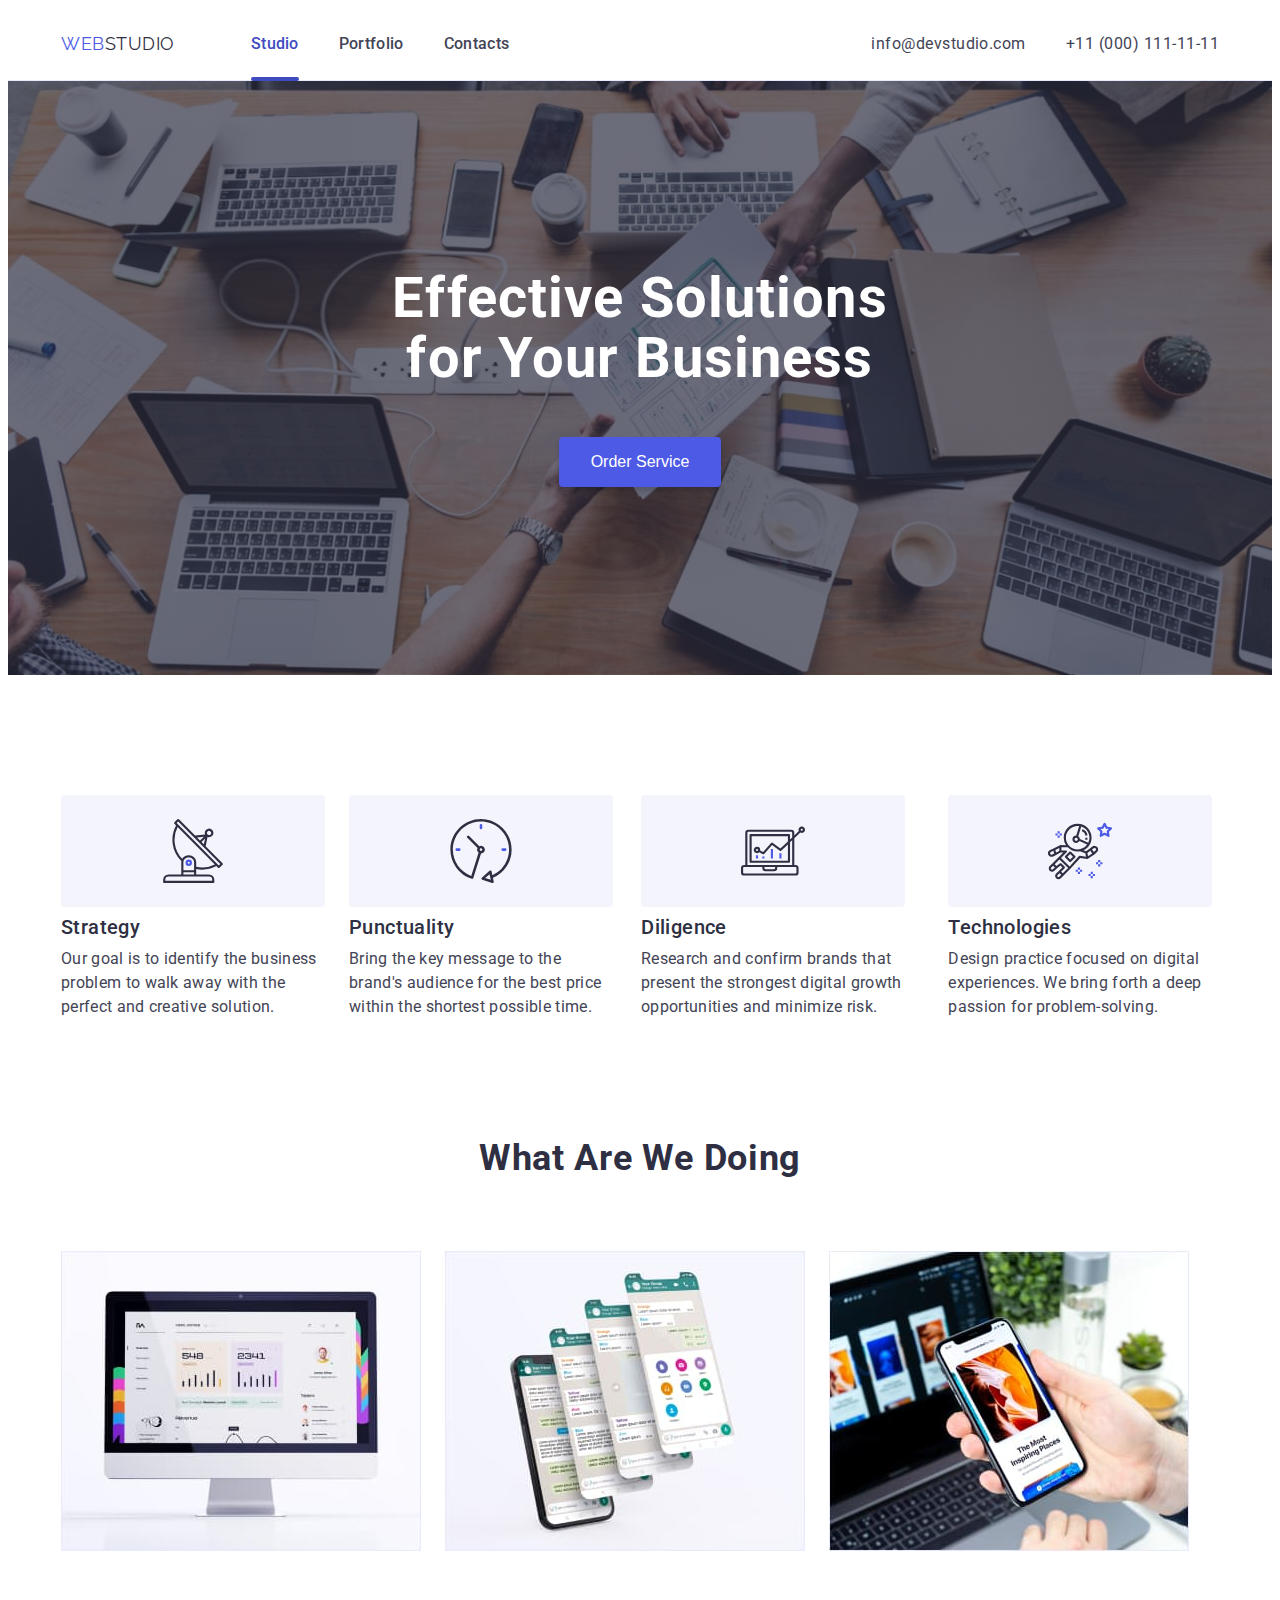
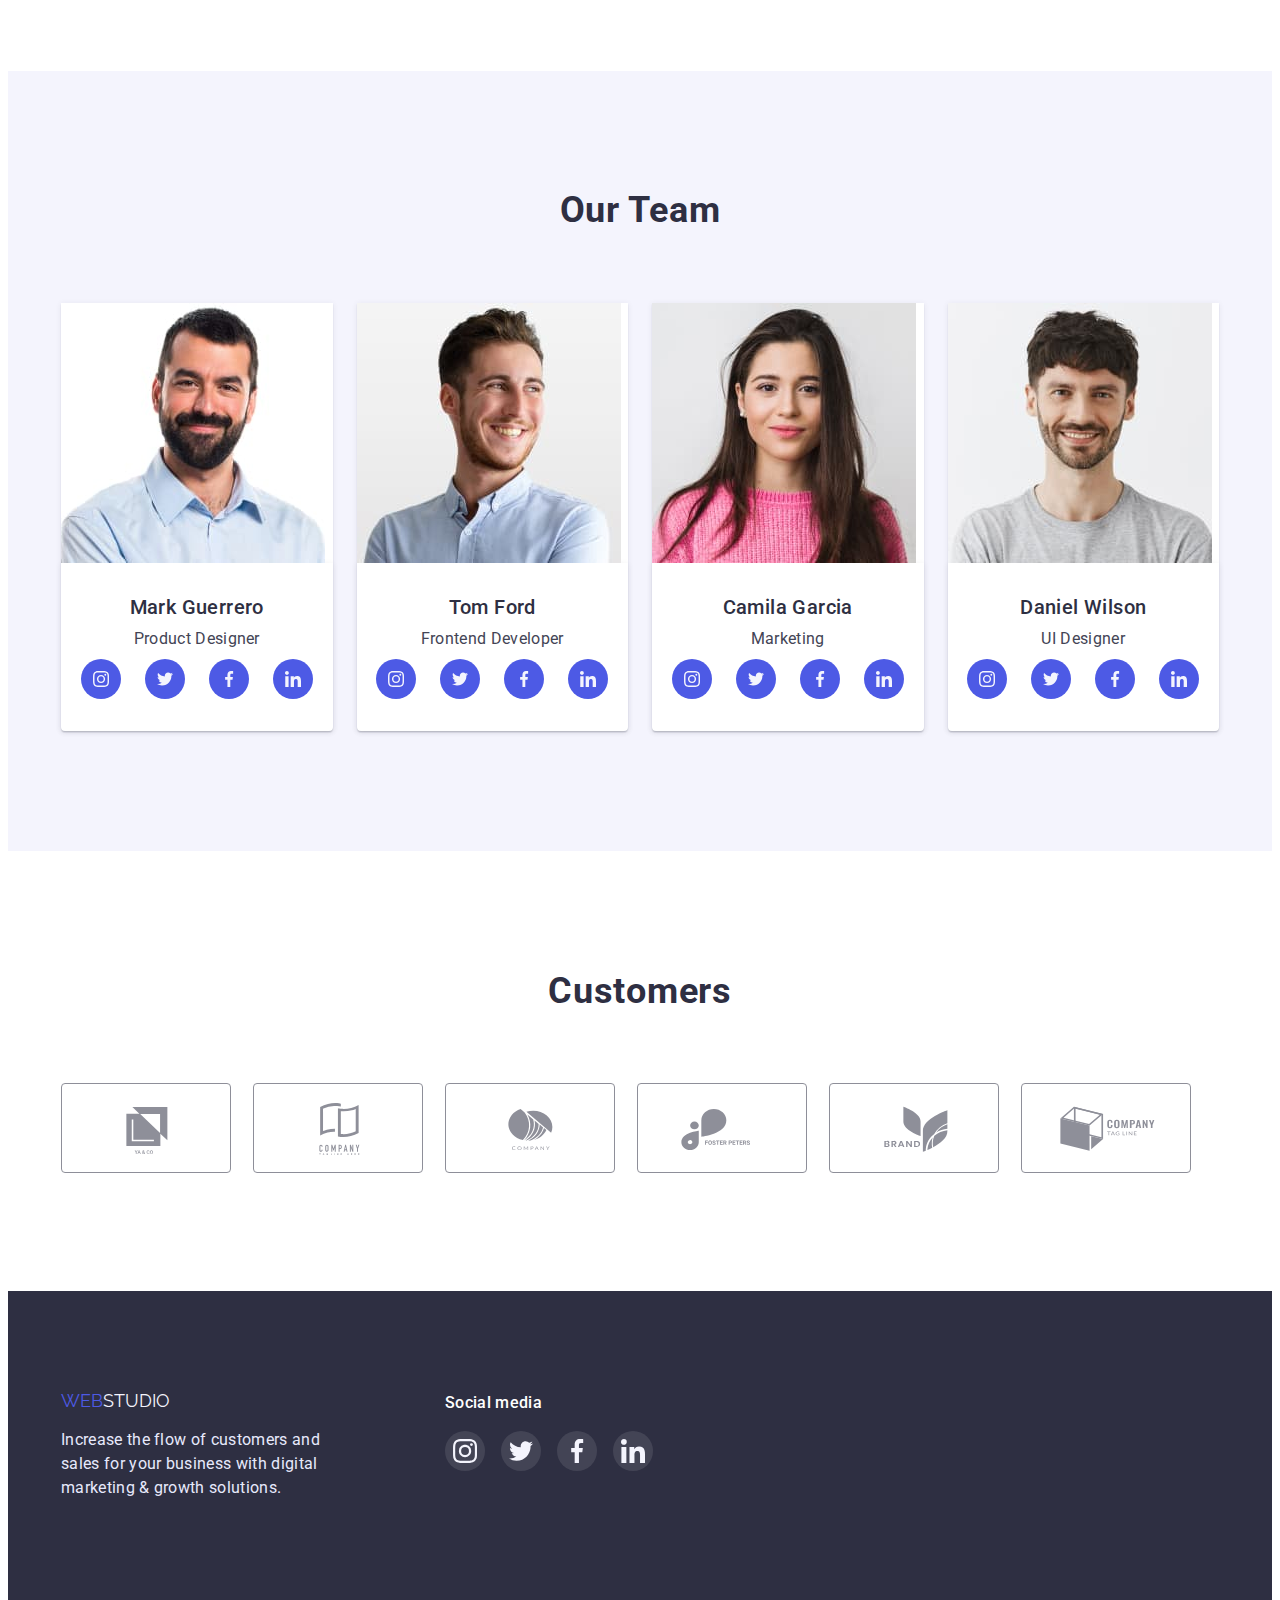
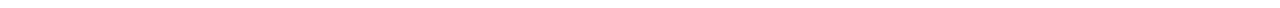
==== index.html @ c0977537 "Initial commit" ====
<!DOCTYPE html>
<html lang="en">
  <head>
    <meta charset="UTF-8" />
    <meta http-equiv="X-UA-Compatible" content="IE=edge" />
    <meta name="viewport" content="width=device-width, initial-scale=1.0" />
    <title>Document</title>
    <link rel="preconnect" href="https://fonts.googleapis.com" />
    <link rel="preconnect" href="https://fonts.gstatic.com" crossorigin />
    <link
      href="https://fonts.googleapis.com/css2?family=Raleway:wght@800&family=Roboto:wght@400;500;700;900&display=swap"
      rel="stylesheet"
    />
    <link
      rel="stylesheet"
      href="https://cdnjs.cloudflare.com/ajax/libs/modern-normalize/1.1.0/modern-normalize.min.css"
      integrity="sha512-wpPYUAdjBVSE4KJnH1VR1HeZfpl1ub8YT/NKx4PuQ5NmX2tKuGu6U/JRp5y+Y8XG2tV+wKQpNHVUX03MfMFn9Q=="
      crossorigin="anonymous"
      referrerpolicy="no-referrer"
    />
    <link rel="stylesheet" href="./css/styles.css" />
  </head>
  <body>
    <header class="header">
      <div class="container header-container">
        <nav class="nav">
          <a href="./index.html" class="logo link"><span>Web</span>Studio</a>
          <ul class="nav-list list">
            <li class="nav-item active">
              <a class="nav-link link active color" href="./index.html"
                >Studio</a
              >
            </li>
            <li class="nav-item">
              <a class="nav-link link" href="./portfolio.html">Portfolio</a>
            </li>
            <li class="nav-item">
              <a class="nav-link link" href="">Contacts</a>
            </li>
          </ul>
        </nav>
        <address class="address">
          <ul class="address-list list">
            <li class="address-item">
              <a class="address-link link" href="mailto:info@devstudio.com"
                >info@devstudio.com</a
              >
            </li>
            <li class="address-item">
              <a class="address-link link" href="tel:+110001111111"
                >+11 (000) 111-11-11</a
              >
            </li>
          </ul>
        </address>
      </div>
    </header>
    <main>
      <section class="hero">
        <div class="container">
          <h1 class="hero-title">Effective Solutions for Your Business</h1>
          <button type="button" class="Order-Launch" data-modal-open>
            Order Service
          </button>
        </div>
      </section>
      <section class="features">
        <div class="container">
          <h2 class="visually-hidden">Our strategy</h2>
          <ul class="features-list list">
            <li class="features-item">
              <div class="features-icons-list list">
                <svg class="features-icons" Width="64" height="64">
                  <use href="./images/icons.svg#icon-antenna"></use>
                </svg>
              </div>
              <h3 class="features-title">Strategy</h3>
              <p class="features-text">
                Our goal is to identify the business problem to walk away with
                the perfect and creative solution.
              </p>
            </li>
            <li class="features-item">
              <div class="features-icons-list list">
                <svg class="features-icons" Width="64" height="64">
                  <use href="./images/icons.svg#icon-clock"></use>
                </svg>
              </div>
              <h3 class="features-title">Punctuality</h3>
              <p class="features-text">
                Bring the key message to the brand's audience for the best price
                within the shortest possible time.
              </p>
            </li>
            <li class="features-item">
              <div class="features-icons-list list">
                <svg class="features-icons" Width="64" height="64">
                  <use href="./images/icons.svg#icon-diagram"></use>
                </svg>
              </div>
              <h3 class="features-title">Diligence</h3>
              <p class="features-text">
                Research and confirm brands that present the strongest digital
                growth opportunities and minimize risk.
              </p>
            </li>
            <li class="features-item">
              <div class="features-icons-list list">
                <svg class="features-icons" Width="64" height="64">
                  <use href="./images/icons.svg#icon-astronaut"></use>
                </svg>
              </div>
              <h3 class="features-title">Technologies</h3>
              <p class="features-text">
                Design practice focused on digital experiences. We bring forth a
                deep passion for problem-solving.
              </p>
            </li>
          </ul>
        </div>
      </section>
      <section class="content">
        <div class="container">
          <h2 class="content-title">What are we doing</h2>
          <ul class="content-list list">
            <li class="content-item">
              <img
                src="./images/img1.jpg"
                alt="monitore with graphics"
                width="360"
              />
            </li>
            <li class="content-item">
              <img
                src="./images/img2.jpg"
                alt="cellphone with 4 displays"
                width="360"
              />
            </li>
            <li class="content-item">
              <img src="./images/img3.jpg" alt="cellphone" width="360" />
            </li>
          </ul>
        </div>
      </section>
      <section class="aside">
        <div class="container">
          <h2 class="aside-title">Our Team</h2>
          <ul class="aside-list list">
            <li class="aside-item">
              <img
                src="./images/img.jpg"
                class="aside-item-foto"
                alt="Mark Guerrero"
                width="264"
              />
              <div class="container-text">
                <h3 class="aside-name">Mark Guerrero</h3>
                <p class="aside-text">Product Designer</p>
                <ul class="aside-soc-list list">
                  <li class="aside-soc-item">
                    <a href="" class="aside-soc-link link">
                      <svg class="aside-soc-icons" Width="16" height="16">
                        <use href="./images/icons.svg#icon-instagram"></use>
                      </svg>
                    </a>
                  </li>
                  <li class="aside-soc-item">
                    <a href="" class="aside-soc-link link">
                      <svg class="aside-soc-icons" Width="16" height="16">
                        <use href="./images/icons.svg#icon-twitter"></use>
                      </svg>
                    </a>
                  </li>
                  <li class="aside-soc-item">
                    <a href="" class="aside-soc-link link">
                      <svg class="aside-soc-icons" Width="16" height="16">
                        <use href="./images/icons.svg#icon-facebook"></use>
                      </svg>
                    </a>
                  </li>
                  <li class="aside-soc-item">
                    <a href="" class="aside-soc-link link">
                      <svg class="aside-soc-icons" Width="16" height="16">
                        <use href="./images/icons.svg#icon-linkedin"></use>
                      </svg>
                    </a>
                  </li>
                </ul>
              </div>
            </li>
            <li class="aside-item">
              <img
                src="./images/img4.jpg"
                class="aside-item-foto"
                alt="Tom Ford"
                width="264"
              />
              <div class="container-text">
                <h3 class="aside-name">Tom Ford</h3>
                <p class="aside-text">Frontend Developer</p>
                <ul class="aside-soc-list list">
                  <li class="aside-soc-item">
                    <a href="" class="aside-soc-link link">
                      <svg class="aside-soc-icons" Width="16" height="16">
                        <use href="./images/icons.svg#icon-instagram"></use>
                      </svg>
                    </a>
                  </li>
                  <li class="aside-soc-item">
                    <a href="" class="aside-soc-link link">
                      <svg class="aside-soc-icons" Width="16" height="16">
                        <use href="./images/icons.svg#icon-twitter"></use>
                      </svg>
                    </a>
                  </li>
                  <li class="aside-soc-item">
                    <a href="" class="aside-soc-link link">
                      <svg class="aside-soc-icons" Width="16" height="16">
                        <use href="./images/icons.svg#icon-facebook"></use>
                      </svg>
                    </a>
                  </li>
                  <li class="aside-soc-item">
                    <a href="" class="aside-soc-link link">
                      <svg class="aside-soc-icons" Width="16" height="16">
                        <use href="./images/icons.svg#icon-linkedin"></use>
                      </svg>
                    </a>
                  </li>
                </ul>
              </div>
            </li>
            <li class="aside-item">
              <img
                src="./images/img5.jpg"
                class="aside-item-foto"
                alt="Camila Garcia"
                width="264"
              />
              <div class="container-text">
                <h3 class="aside-name">Camila Garcia</h3>
                <p class="aside-text">Marketing</p>
                <ul class="aside-soc-list list">
                  <li class="aside-soc-item">
                    <a href="" class="aside-soc-link link">
                      <svg class="aside-soc-icons" Width="16" height="16">
                        <use href="./images/icons.svg#icon-instagram"></use>
                      </svg>
                    </a>
                  </li>
                  <li class="aside-soc-item">
                    <a href="" class="aside-soc-link link">
                      <svg class="aside-soc-icons" Width="16" height="16">
                        <use href="./images/icons.svg#icon-twitter"></use>
                      </svg>
                    </a>
                  </li>
                  <li class="aside-soc-item">
                    <a href="" class="aside-soc-link link">
                      <svg class="aside-soc-icons" Width="16" height="16">
                        <use href="./images/icons.svg#icon-facebook"></use>
                      </svg>
                    </a>
                  </li>
                  <li class="aside-soc-item">
                    <a href="" class="aside-soc-link link">
                      <svg class="aside-soc-icons" Width="16" height="16">
                        <use href="./images/icons.svg#icon-linkedin"></use>
                      </svg>
                    </a>
                  </li>
                </ul>
              </div>
            </li>
            <li class="aside-item">
              <img
                src="./images/img6.jpg"
                class="aside-item-foto"
                alt="Daniel Wilson"
                width="264"
              />
              <div class="container-text">
                <h3 class="aside-name">Daniel Wilson</h3>
                <p class="aside-text">UI Designer</p>
                <ul class="aside-soc-list list">
                  <li class="aside-soc-item">
                    <a href="" class="aside-soc-link link">
                      <svg class="aside-soc-icons" Width="16" height="16">
                        <use href="./images/icons.svg#icon-instagram"></use>
                      </svg>
                    </a>
                  </li>
                  <li class="aside-soc-item">
                    <a href="" class="aside-soc-link link">
                      <svg class="aside-soc-icons" Width="16" height="16">
                        <use href="./images/icons.svg#icon-twitter"></use>
                      </svg>
                    </a>
                  </li>
                  <li class="aside-soc-item">
                    <a href="" class="aside-soc-link link">
                      <svg class="aside-soc-icons" Width="16" height="16">
                        <use href="./images/icons.svg#icon-facebook"></use>
                      </svg>
                    </a>
                  </li>
                  <li class="aside-soc-item">
                    <a href="" class="aside-soc-link link">
                      <svg class="aside-soc-icons" Width="16" height="16">
                        <use href="./images/icons.svg#icon-linkedin"></use>
                      </svg>
                    </a>
                  </li>
                </ul>
              </div>
            </li>
          </ul>
        </div>
      </section>
      <section class="customers">
        <div class="container">
          <h2 class="customers-title">Customers</h2>
          <ul class="customers-list list">
            <li class="customers-item">
              <a href="" class="customers-link link">
                <svg class="customers-icon" Width="104" height="56">
                  <use
                    class="customers-use"
                    href="./images/icons.svg#icon-Logo1"
                  ></use>
                </svg>
              </a>
            </li>
            <li class="customers-item">
              <a href="" class="customers-link link">
                <svg class="customers-icon" Width="104" height="56">
                  <use
                    class="customers-use"
                    href="./images/icons.svg#icon-Logo2"
                  ></use>
                </svg>
              </a>
            </li>
            <li class="customers-item">
              <a href="" class="customers-link link">
                <svg class="customers-icon" Width="104" height="56">
                  <use
                    class="customers-use"
                    href="./images/icons.svg#icon-Logo3"
                  ></use>
                </svg>
              </a>
            </li>
            <li class="customers-item">
              <a href="" class="customers-link link">
                <svg class="customers-icon" Width="104" height="56">
                  <use
                    class="customers-use"
                    href="./images/icons.svg#icon-Logo4"
                  ></use>
                </svg>
              </a>
            </li>
            <li class="customers-item">
              <a href="" class="customers-link link">
                <svg class="customers-icon" Width="104" height="56">
                  <use
                    class="customers-use"
                    href="./images/icons.svg#icon-Logo5"
                  ></use>
                </svg>
              </a>
            </li>
            <li class="customers-item">
              <a href="" class="customers-link link">
                <svg class="customers-icon" Width="104" height="56">
                  <use
                    class="customers-use"
                    href="./images/icons.svg#icon-Logo6"
                  ></use>
                </svg>
              </a>
            </li>
          </ul>
        </div>
      </section>
    </main>
    <footer class="footer">
      <div class="container footer-container">
        <div class="footer-logo-text">
          <a href="./index.html" class="footer-logo link"
            >Web<span>Studio</span></a
          >
          <p class="footer-text">
            Increase the flow of customers and sales for your business with
            digital marketing & growth solutions.
          </p>
        </div>
        <div class="footer-soc">
          <h4 class="footer-icon-link">Social media</h4>
          <ul class="footer-soc-list list">
            <li class="footer-soc-item">
              <a href="" class="footer-soc-link link">
                <svg class="footer-soc-icons" Width="24" height="24">
                  <use href="./images/icons.svg#icon-instagram"></use>
                </svg>
              </a>
            </li>
            <li class="footer-soc-item">
              <a href="" class="footer-soc-link link">
                <svg class="footer-soc-icons" Width="24" height="24">
                  <use href="./images/icons.svg#icon-twitter"></use>
                </svg>
              </a>
            </li>
            <li class="footer-soc-item">
              <a href="" class="footer-soc-link link">
                <svg class="footer-soc-icons" Width="24" height="24">
                  <use href="./images/icons.svg#icon-facebook"></use>
                </svg>
              </a>
            </li>
            <li class="footer-soc-item">
              <a href="" class="footer-soc-link link">
                <svg class="footer-soc-icons" Width="24" height="24">
                  <use href="./images/icons.svg#icon-linkedin"></use>
                </svg>
              </a>
            </li>
          </ul>
        </div>
      </div>
    </footer>
    <div class="bacdrop is-hidden" data-modal>
      <div class="modal">
        <button type="button" class="modal-close-btn" data-modal-close>
          <svg class="modal-close-icon" Width="8" height="8">
            <use href="./images/icons.svg#icon-close"></use>
          </svg>
        </button>
      </div>
    </div>
    <script src="./js/modal.js"></script>
  </body>
</html>
---- css/styles.css ----
/*основной цвет заголовков #2E2F42;*/
/*другорядний текст #434455*/
/*фон */

:root {
    --hover-transition: 250ms cubic-bezier(0.4, 0, 0.2, 1);
    --main-title-color: #2E2F42;
    --main-text-color: #434455;
    --active-btn-color: #404BBF;
    --akcent-btn-color: #4D5AE5;
    --body-background-color: #FFFFFF;
    --item-bg-color: #F4F4FD;
    --l-hero-gra: linear-gradient( rgba(46, 47, 66, 0.7), rgba(46, 47, 66, 0.7))
     
}

.link {
    text-decoration: none;
}

.list{
    list-style: none;
}


.visually-hidden {
    position: absolute;
    width: 1px;
    height: 1px;
    margin: -1px;
    border: 0;
    padding: 0;

    white-space: nowrap;
    clip-path: inset(100%);
    clip: rect(0 0 0 0);
    overflow: hidden;
}

p,
h1,
h2,
h3,
h4,
h5,
h6 {
    margin: 0;
}

ul {
    margin: 0;
    padding: 0;
}

.container {
    width: 1158px;
    padding-left: 15px;
    padding-right: 15px;
    margin-left: auto;
    margin-right: auto
}

img {
    display: block;
    max-width: 100%;
    height: auto;
}

body {
    font-family: 'Roboto', sans-serif;
    font-size: 16px;
    color: var(--main-title-color);
    background: #FFFFFF;
}


    

/*----------HEADER-------------*/

.header {
    border-bottom: 1px solid #E7E9FC;
}

.header-container {
    display: flex;
    align-items: center;
}

.logo link {
    font-size: 18px;
    line-height: 1.33;
    display: flex;
    align-items: center;
    letter-spacing: 0.03em;
    text-transform: uppercase;
    color: #2E2F42;
}

.logo > span {
    color: #4D5AE5;
    
}

.logo {
    padding-top: 24px;
    padding-bottom: 24px;
    font-family: 'Raleway';
    font-style: normal;
    font-weight: 400;
    font-size: 18px;
    line-height: 1.33;
    color: #2E2F42;
    letter-spacing: 0.03em;
    text-transform: uppercase;
    margin-right: 76px;
}

/*----------NAV-------------*/

.nav-link {
    position: relative;
    display: block;
    font-weight: 500;
    font-size: 16px;
    line-height: 1.5;
    letter-spacing: 0.02em; 
    color: #2E2F42;
    color: var(--main-text-color);
    padding-top: 24px;
    padding-bottom: 24px;
    transition: color var(--hover-transition);
}

.color {
    color: var(--active-btn-color);
}

.nav-link::after {
    content: '';
    display: block;
    position: absolute;
    width: 100%;
    height: 4px;
    bottom: -1px;
    background: #404BBF;
    border-radius: 2px;
    transition: var(--hover-transition);
    
    opacity: 0;
}

.nav-link:is(:hover, :focus)::after{
    content: '';
    display: block;
    position: absolute;
    width: 100%;
    height: 4px;
    bottom: -1px;
    background: #404BBF;
    border-radius: 2px;
    opacity: 1;
    
}

.nav-link.active::after {
    content: '';
    display: block;
    position: absolute;
    width: 100%;
    height: 4px;
    bottom: -1px;
    background: #404BBF;
    border-radius: 2px;
    opacity: 1;
}



.nav-link:hover,
.nav-link:focus{
    color:var(--active-btn-color);
    
}

.nav-list {
    display: flex;
    gap: 40px;
}

.nav {
    display: flex;
    align-items: center;
    margin-right: auto;
}


/*----------ADDRESS-------------*/



.address-link {
    display: block;
    padding-top: 24px;
    padding-bottom: 24px;
    font-style: normal;
    line-height: 1.5;
    letter-spacing: 0.03em;
    transition: color var(--hover-transition);
    color: var(--main-text-color)
    
}



.address-list {
    gap: 40px;
    display: flex;
}


.address-link:hover,
.address-link:focus {
    color: var(--active-btn-color);
}

/*----------HERO-------------*/

.hero {
    background-image: var(--l-hero-gra) , 
    url(../images/people-office\ 1.jpg);
    max-width: 1440px;
    margin-left: auto;
    margin-right: auto;
    background-repeat: no-repeat;
    background-position: center;
    background-size: cover;
    background-color: #2E2F42;
    padding-top: 188px;
    padding-bottom: 188px;
}

.hero-title {
    width: 496px;
    margin-left: auto;
    margin-right: auto;
    font-weight: 700;
    font-size: 56px;
    line-height: 1.07;
    letter-spacing: 0.02em;
    color: var(--body-background-color);
    text-align: center;
    min-width: 494px;
    
}



.Order-Launch {
    font-size: 16px;
    color: var(--body-background-color);
    background-color: var(--akcent-btn-color);
    box-shadow: 0px 4px 4px rgba(0, 0, 0, 0.15);
    border-radius: 4px;
    padding: 16px 32px;
    margin-top: 48px;
    margin-left: auto;
    margin-right: auto;
    display: block;
    border: none;
    cursor: pointer;
    transition: background-color var(--hover-transition);
}

.Order-Launch:hover,
.Order-Launch:focus{
    background: var(--active-btn-color);
}

/*----------FEATURES-------------*/

.features {
    padding-top: 120px;
    padding-bottom: 120px;
    
}

.features-list {
    display: flex;
    gap: 24px;
}

.features-item {
    width: calc((100% - 3 * 24) / 4);
}

.features-title {
    font-size: 20px;
    line-height: 1.2;
    font-weight: 500;
    letter-spacing: 0.02em;
    color: var(--main-title-color);
    margin-bottom: 8px;
}

.features-text {
    letter-spacing: 0.02em;
    line-height: 1.5;
    color: var(--main-text-color);
    margin-top: 8px;
}

.features-icons-list {
    width: 264px;
    height: 112px;
    border-radius: 4px;
    background-color: var(--item-bg-color);
    margin-bottom: 8px;
    display: flex;
    justify-content: center;
    align-items: center;
}

.list {}

.features-icons-item {}

/*----------CONTENT-------------*/

.content {
    padding-bottom: 120px;
}

.content-title {
    font-size: 36px;
    line-height: 1.11;
    text-align: center;
    letter-spacing: 0.02em;
    text-transform: capitalize;
    color: var(--main-title-color);
    margin-bottom: 72px;
}

.content-list {
    display: flex;
    gap: 24px;
}

.content-item {
    width: calc((100% - 2 * 24) / 3);
}

/*----------ASIDE-------------*/

.aside { 
    background: #F4F4FD;
    padding-top: 120px;
    padding-bottom: 120px;
}

.aside-item {
    background: var(--body-background-color);
    width: calc((100% - 3 * 24px) / 4);
    border-radius: 0px 0px 4px 4px;
    box-shadow: 0px 1px 6px rgba(46, 47, 66, 0.08),
    0px 1px 1px rgba(46, 47, 66, 0.16),
    0px 2px 1px rgba(46, 47, 66, 0.08);
}



.container-text {
    padding: 32px 16px;
    box-shadow: 0px 1px 6px rgba(46, 47, 66, 0.08);
}

.aside-list {
    display: flex;
    gap: 24px;
}


.aside-title {
    font-weight: 700;
    font-size: 36px;
    line-height: 1.11;
    text-align: center;
    letter-spacing: 0.02em;
    text-transform: capitalize;
    color: var(--main-title-color);
    margin-bottom: 72px;
}

.aside-name {
    text-align: center;
    font-weight: 500;
    font-size: 20px;
    line-height: 1.2;
    color: var(--main-title-color);
    letter-spacing: 0.02em;
    margin-bottom: 8px;
}

.aside-text {
    font-size: 16px;
    line-height: 1.5;
    text-align: center;
    letter-spacing: 0.02em;
    color: var(--main-text-color);
    margin-bottom: 8px;
}

.aside-soc-list {
    display: flex;
    justify-content: center;
    gap: 24px;
}

.aside-soc-item {
    width: 40px;
    height: 40px;
    
}

.aside-soc-link:hover,
.aside-soc-link:focus{
    background-color: var(--active-btn-color);
}

.aside-soc-link {
    width: 100%;
    height: 100%;
    border-radius: 50%;
    background-color: var(--akcent-btn-color);
    display: flex;
    justify-content: center;
    align-items: center;
    transition: background-color var(--hover-transition);
}



/*----------Customers-------------*/
.customers {
    padding-top: 120px;
    padding-bottom: 120px;
}



.customers-title {
    font-size: 36px;
    line-height: 40px;
    text-align: center;
    letter-spacing: 0.02em;
    text-transform: capitalize;
    color: var(--main-title-color);
    margin-bottom: 72px;
}

.customers-list {
    display: flex;
    gap: 24px;
}

.customers-item {
    width: 168px;
    height: 88px;
}

.customers-link {
    width: 100%;
    height: 100%;
    border: 1px solid #8e8f99;
    border-radius: 4px;
    display: flex;
    justify-content: center;
    align-items: center;
    transition: border-color var(--hover-transition);
}



.customers-icon {
    fill: #8E8F99;
    transition: fill var(--hover-transition);
}

.customers-link:is(:hover, :focus) {
    border-color: var(--active-btn-color);
    
}

.customers-link:is(:hover, :focus) .customers-icon {
    fill: var(--active-btn-color);
    
}





/*----------FOOTER-------------*/

.footer-logo {
    font-family: 'Raleway';
    font-size: 18px;
    line-height: 1.16;
    color: var(--akcent-btn-color);
    text-transform: uppercase;
}

.footer-logo > span {
    color: #F4F4FD;
}

.footer-text {
    font-size: 16px;
    line-height: 1.5;
    color: #E7E9FC;
    letter-spacing: 0.02em;
    margin-top: 16px;
}

.footer {
    background: #2E2F42;
    padding-top: 100px;
    padding-bottom: 100px;
}

.footer-logo-text {
    width: 264px;
    display: block;
}

.footer-soc {
    display: block;
    flex-direction: column;
    width: 208px;
    height: 80px;
    margin-left: 120px;
}

.footer-icon-link {
    font-weight: 500;
    font-size: 16px;
    line-height: 1.5;
    letter-spacing: 0.02em;
    color: var(--body-background-color);
    margin-bottom: 16px;
    display: flex;
    
}

.footer-soc-list {
    display: flex;
    justify-content: center;
    gap: 16px;
}


.footer-soc-item {
    width: 40px;
    height: 40px;
    
}

.footer-soc-link:hover,
.footer-soc-link:focus {
    background-color: #31D0AA;
}

.footer-container{
    display: flex;
}

.footer-soc-link {
    width: 100%;
    height: 100%;
    border-radius: 50%;
    background-color: rgba(255, 255, 255, 0.1);
    display: flex;
    justify-content: center;
    align-items: center;
    transition: background-color var(--hover-transition);
}

/*----------PORTFOLIO-------------*/

/*----------FILTER-------------*/

.filter {
   padding-top: 96px; 
   padding-bottom: 120px;
}

.filter-list {
    display: flex;
    justify-content: center;
    gap: 24px;
}

.filter-item {
}

.filter-btn {
    font-weight: 500;
    font-size: 16px;
    line-height: 1.5;
    font-family: inherit;
    background: #F4F4FD;
    color: var(--akcent-btn-color);
    cursor: pointer;
    letter-spacing: 0.04em;
    padding: 12px 24px;
    border-radius: 4px;
    border: 1px solid #E7E9FC;
    transition: background var(--hover-transition),
     color var(--hover-transition),
      border-color var(--hover-transition),
       box-shadow var(--hover-transition);
}

.filter-btn:hover,
.filter-btn:focus {
    background: var(--active-btn-color);
    color: var(--body-background-color);
    border-color:transparent ;
    box-shadow: 0px 3px 1px rgba(0, 0, 0, 0.1),
     0px 2px 1px rgba(0, 0, 0, 0.08),
      0px 2px 2px rgba(0, 0, 0, 0.12);
}

/*----------PROJEKT-------------*/

.projekt-list {
    display: flex;
    flex-wrap: wrap;
    margin-top: 72px;
    gap: 48px 24px;
}

.projekt-item {
    width: 360px;
    box-shadow: 0px 1px 6px rgba(46, 47, 66, 0.08);
}



.projekt-link {
    display: block; 
    width: 100%;
    height: 100%;
    transition: box-shadow var(--hover-transition);
}

.projekt-cower-wrap {
    position: relative;
    overflow: hidden;
}

.projekt-cower {
    position: absolute;
    top: 0;
    padding: 40px;
    color: var(--item-bg-color);
    background-color: var(--akcent-btn-color);
    height: 100%;
    transform: translateY(100%);
    transition: transform var(--hover-transition);
    overflow: auto;
}

.projekt-cower-text {
    font-size: 16px;
    line-height: 1.5;
    letter-spacing: 0.02em;
}


.projekt-item:hover .projekt-cower,
.projekt-item:focus .projekt-cower {
    transform: translateY(0);
}



.projekt-title {
    font-size: 20px;
    line-height: 1.2;
    font-weight: 500;
    color: var(--main-title-color);
    letter-spacing: 0.02em;
}

.projekt-text {
    font-size: 16px;
    line-height: 1.5;
    color: #434455;
    margin-top: 8px;
    letter-spacing: 0.02em;
}


.projekt-link:hover,
.projekt-link:focus{
    box-shadow: 0px 1px 6px rgba(46, 47, 66, 0.08),
    0px 1px 1px rgba(46, 47, 66, 0.16),
    0px 2px 1px rgba(46, 47, 66, 0.08);
}

.projekt-wrap {
    border: 1px solid #E7E9FC;
    border-top: none;
    padding: 32px 16px;

}

/*---------MODAL-------------*/



.bacdrop {
    position: fixed;
    top: 0;
    width: 100%;
    height: 100%;
    background-color: rgba(46, 47, 66, 0.4);
    transition: opacity var(--hover-transition), visibility var(--hover-transition);
}

.is-hidden {
    opacity: 0;
    visibility: hidden;
    pointer-events: none;
    
}

.modal {
    position: absolute;
    width: 408px;
    min-height: 576px;
    left: 50%;
    top: 50%;
    padding: 24px;
    background-color: #FCFCFC;
    box-shadow: 0px 1px 1px rgba(0, 0, 0, 0.14),
    0px 1px 3px rgba(0, 0, 0, 0.12),
    0px 2px 1px rgba(0, 0, 0, 0.2);
    border-radius: 4px;
    transform: translate(-50%, -50%) scaley(1);
    transition: transform var(--hover-transition);
}

.bacdrop.is-hidden .modal {
    transform: translate(-50%, -50%) scaley(0);
}

.modal-close-btn {
    position: absolute;
    display: flex;
    align-items: center;
    justify-content: center;
    width: 24px;
    height: 24px;
    top: 24px;
    right: 24px;
    padding: 0;
    cursor: pointer;
    background: #E7E9FC;
    border: 1px solid rgba(0, 0, 0, 0.1);
    border-radius: 50%;
    transition: background-color var(--hover-transition),
    fill var(--hover-transition) ;
}

.modal-close-btn:hover {
    background-color: var(--active-btn-color);
    fill: var(--body-background-color);
}
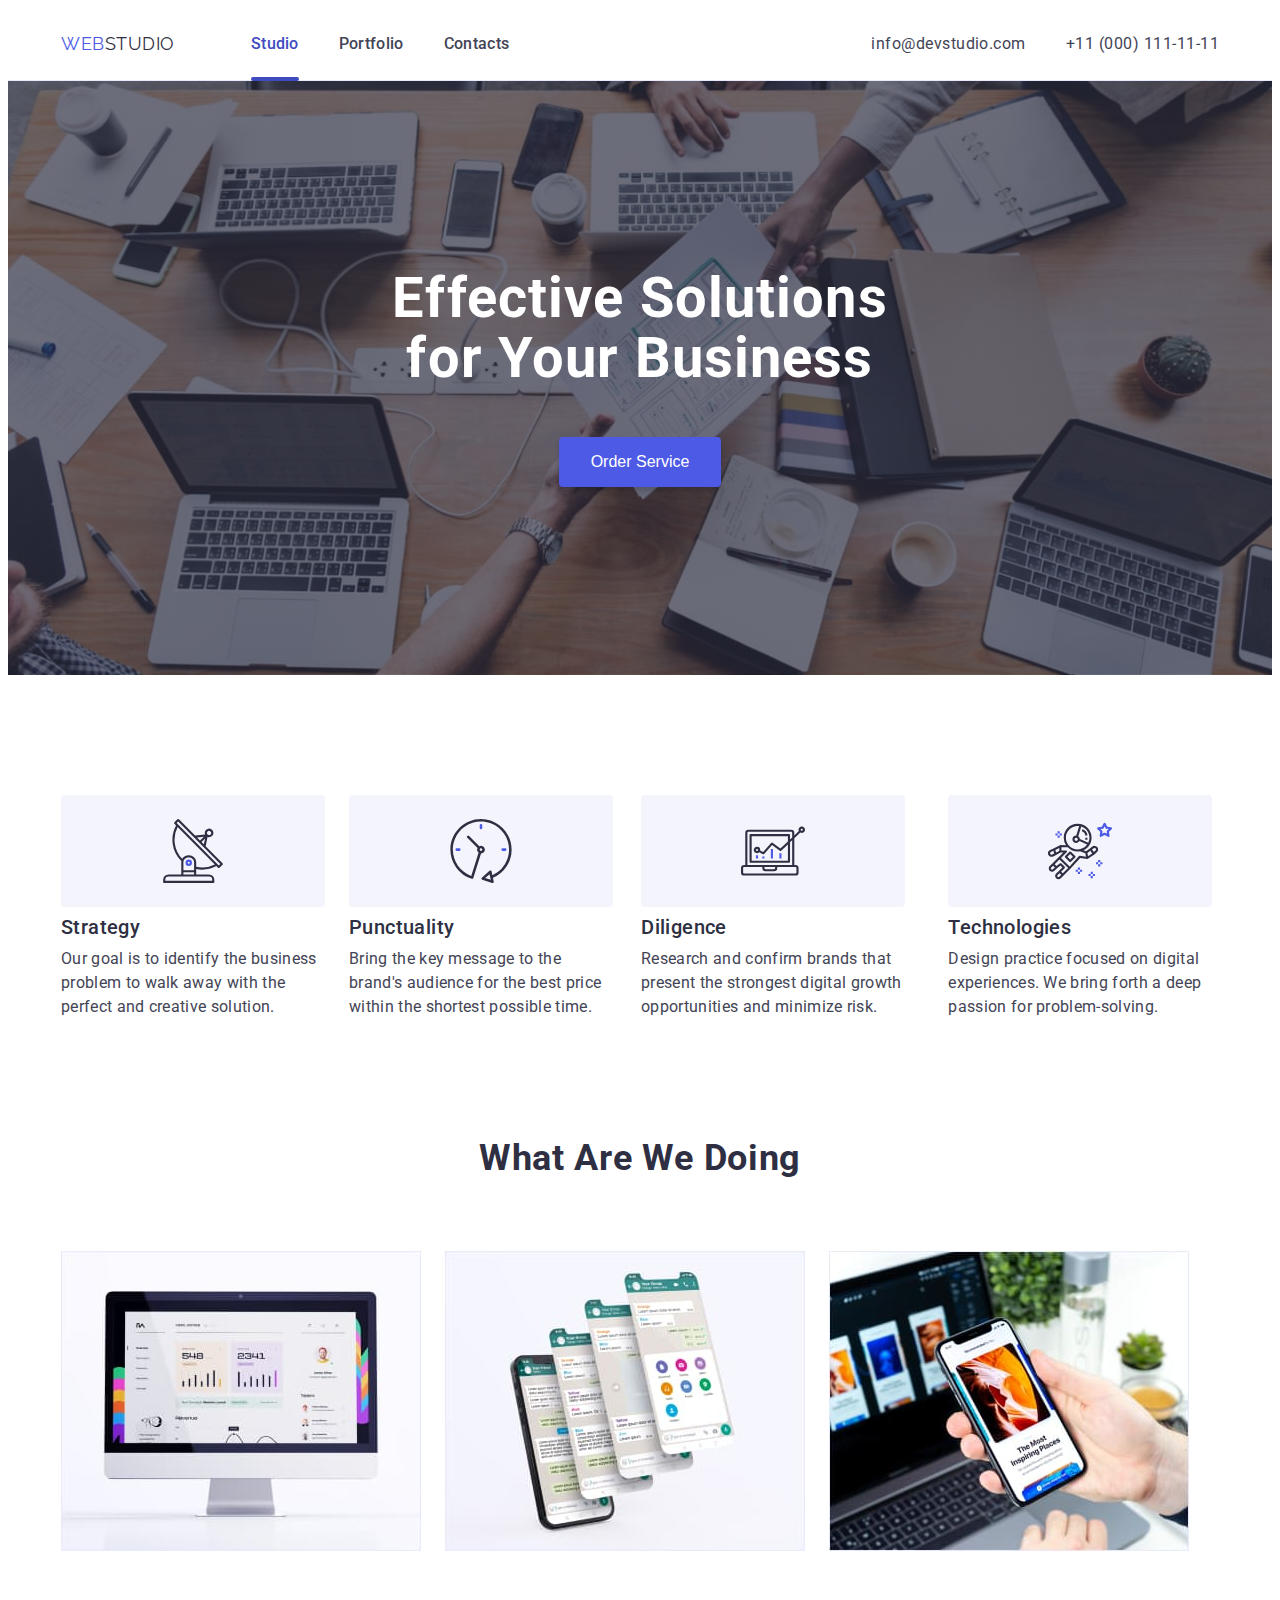
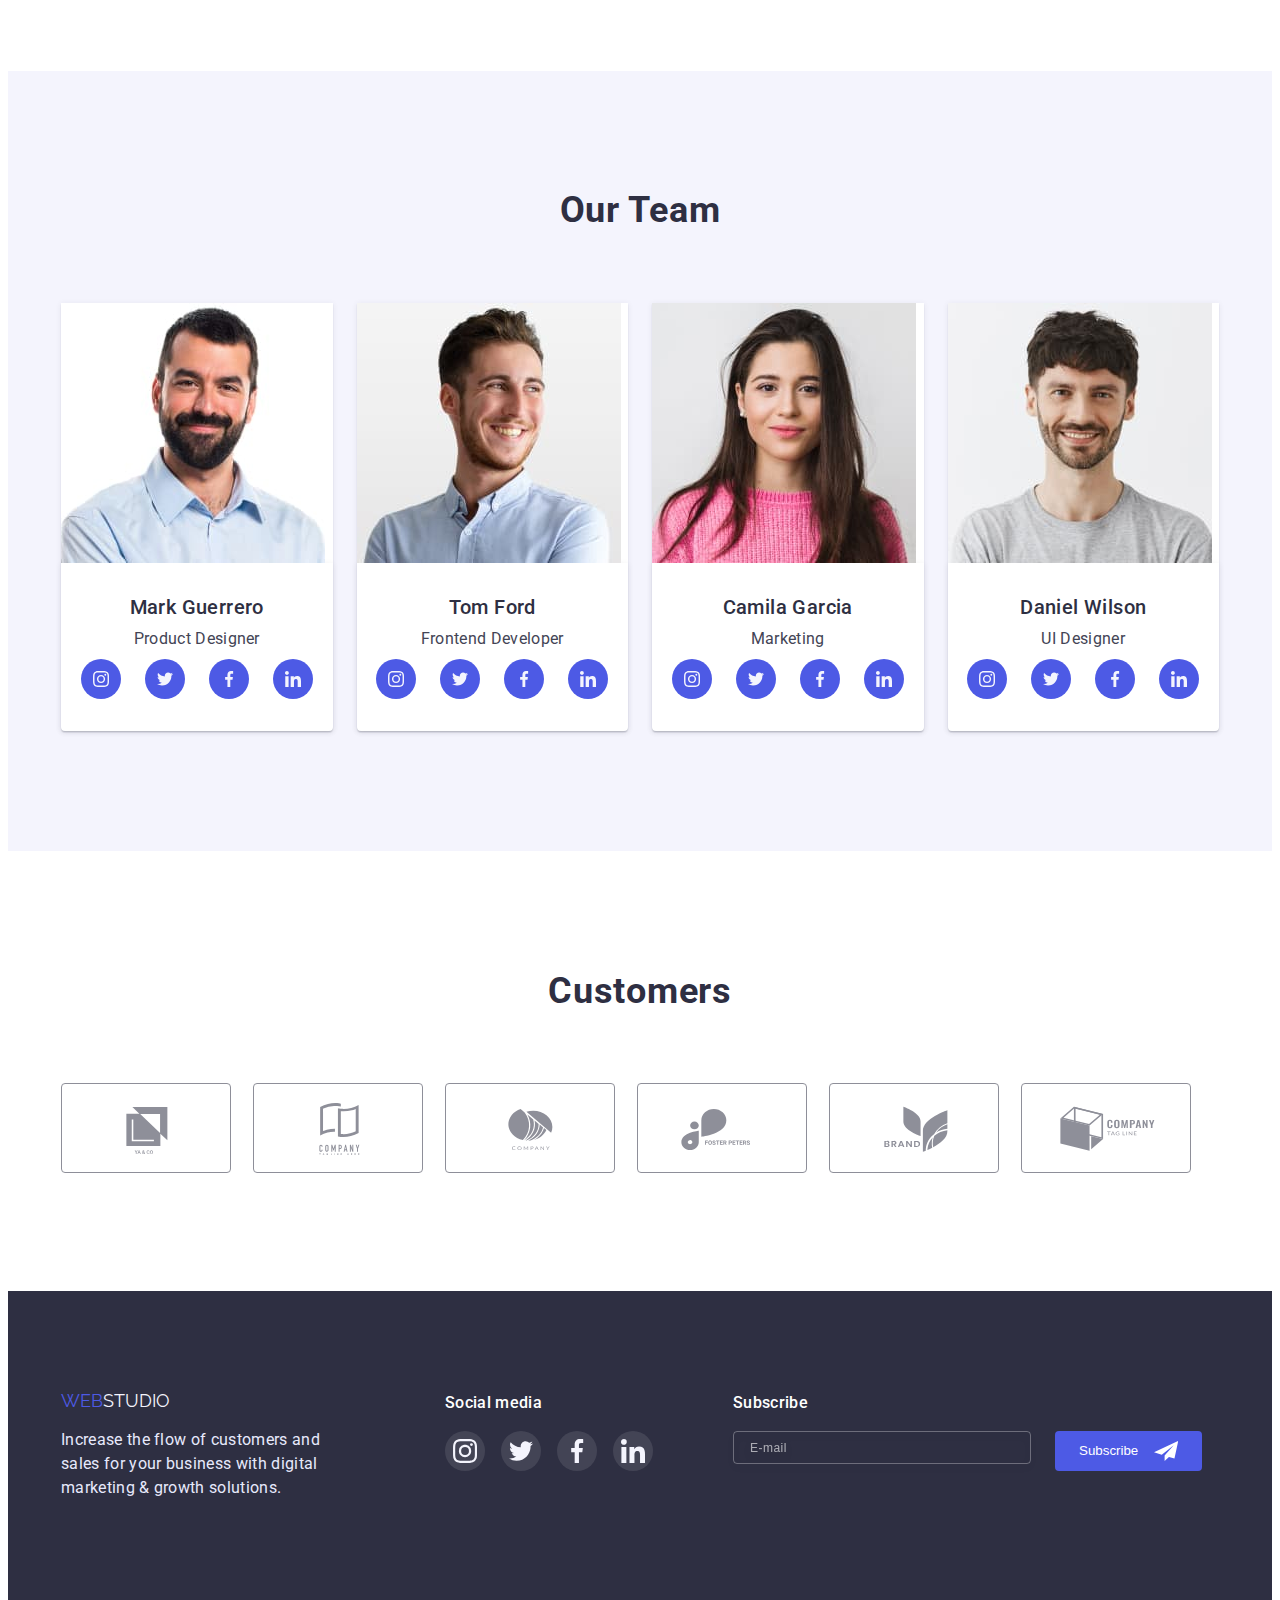
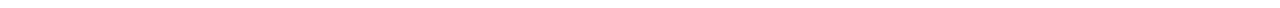
==== commit 4c55ec65: "hw-6" ====
--- a/index.html
+++ b/index.html
@@ -430,6 +430,25 @@
             </li>
           </ul>
         </div>
+        <div class="footer-e-mail-input">
+          <p class="footer-e-mail-link">Subscribe</p>
+          <div class="footer-subscribe">
+            <form>
+              <input
+                class="footer-input"
+                type="text"
+                name="E-mail"
+                placeholder="E-mail"
+              />
+            </form>
+            <button class="footer-submit-btn" type="submit">
+              Subscribe
+              <svg class="footer-e-mail-icons" Width="24" height="24">
+                <use href="./images/icons.svg#icon-icon-send"></use>
+              </svg>
+            </button>
+          </div>
+        </div>
       </div>
     </footer>
     <div class="bacdrop is-hidden" data-modal>
@@ -439,6 +458,74 @@
             <use href="./images/icons.svg#icon-close"></use>
           </svg>
         </button>
+        <p class="modal-title">Leave your contacts and we will call you back</p>
+        <form class="modal-form">
+          <div class="modal-field">
+            <label class="input-text" for="user-name">Name</label>
+            <div class="inpyt-wrap">
+              <input
+                type="text"
+                name="user-name"
+                id="user-name"
+                class="modal-input"
+              />
+              <svg class="modal-icon" width="18" height="24">
+                <use href="./images/icons.svg#icon-person"></use>
+              </svg>
+            </div>
+          </div>
+          <div class="modal-field">
+            <label class="input-text" for="user-tel">Phone</label>
+            <div class="inpyt-wrap">
+              <input
+                type="tel"
+                name="user-tel"
+                id="user-tel"
+                class="modal-input"
+              />
+              <svg class="modal-icon" width="18" height="24">
+                <use href="./images/icons.svg#icon-phone"></use>
+              </svg>
+            </div>
+          </div>
+          <div class="modal-field">
+            <label class="input-text" for="user-email">Email</label>
+            <div class="inpyt-wrap">
+              <input
+                type="email"
+                name="user-email"
+                id="user-email"
+                class="modal-input"
+              />
+              <svg class="modal-icon" width="18" height="24">
+                <use href="./images/icons.svg#icon-email"></use>
+              </svg>
+            </div>
+          </div>
+          <div class="modal-field">
+            <label class="input-text" for="user-comment">Comment</label>
+            <textarea
+              name="user-comment"
+              id="user-comment"
+              class="modal-message"
+              placeholder="Text input"
+            ></textarea>
+          </div>
+          <div class="checkbox-field">
+            <input
+              type="checkbox"
+              id="accept"
+              value="true"
+              name="checkbox"
+              class="input-checkbox visually-hidden"
+            />
+            <label for="accept" class="checkbox-text"
+              >I accept the terms and conditions of the
+              <a href="" class="modal-privacy-policy">Privacy Policy</a></label
+            >
+          </div>
+          <button type="submit" class="modal-send-btn">Send</button>
+        </form>
       </div>
     </div>
     <script src="./js/modal.js"></script>
--- a/css/styles.css
+++ b/css/styles.css
@@ -585,6 +585,77 @@
     transition: background-color var(--hover-transition);
 }
 
+.footer-e-mail-link {
+    font-weight: 500;
+    font-size: 16px;
+    line-height: 1.5;
+    letter-spacing: 0.02em;
+    color: var(--body-background-color);
+    margin-bottom: 16px;
+    display: flex;
+}
+
+.footer-subscribe {
+    display: flex;
+    gap: 24px;
+}
+
+.footer-e-mail-input {
+    display: block;
+    flex-direction: column;
+    width: 453px;
+    height: 80px;
+    margin-left: 80px;
+}
+
+
+
+.footer-input {
+    width: 264px;
+    padding: 8px 16px;
+    background-color: transparent;
+    color: #FFFFFF;
+    outline: none;
+    background-color: transparent;
+    border: 1px solid rgba(255, 255, 255, 0.3);
+    filter: drop-shadow(0px 4px 4px rgba(0, 0, 0, 0.15));
+    border-radius: 4px;
+    transition: border var(--hover-transition);
+}
+
+.footer-input:hover,
+.footer-input:focus {
+    border: 1px solid var(--akcent-btn-color);
+}
+
+.footer-input::placeholder {
+    font-weight: 400;
+    font-size: 12px;
+    line-height: 2;
+    letter-spacing: 0.04em;
+    color: rgba(255, 255, 255, 0.6);
+}
+
+.footer-submit-btn {
+    display: flex;
+    flex-direction: row;
+    justify-content: center;
+    align-items: center;
+    padding: 8px 24px;
+    gap: 16px;
+    border-radius: 4px;
+    border: none;
+    color: var(--body-background-color);
+    background-color: var(--akcent-btn-color);
+    transition: background-color var(--hover-transition);
+}
+
+.footer-submit-btn:hover,
+.footer-submit-btn:focus {
+    background: var(--active-btn-color);
+    border: none;
+}
+
 /*----------PORTFOLIO-------------*/
 
 /*----------FILTER-------------*/
@@ -616,9 +687,9 @@
     border-radius: 4px;
     border: 1px solid #E7E9FC;
     transition: background var(--hover-transition),
-     color var(--hover-transition),
-      border-color var(--hover-transition),
-       box-shadow var(--hover-transition);
+    color var(--hover-transition),
+    border-color var(--hover-transition),
+    box-shadow var(--hover-transition);
 }
 
 .filter-btn:hover,
@@ -678,8 +749,8 @@
 }
 
 
-.projekt-item:hover .projekt-cower,
-.projekt-item:focus .projekt-cower {
+.projekt-link:hover .projekt-cower,
+.projekt-link:focus .projekt-cower {
     transform: translateY(0);
 }
 
@@ -779,5 +850,163 @@
     fill: var(--body-background-color);
 }
 
-
-
+.modal-title {
+    font-weight: 500;
+    font-size: 16px;
+    line-height: 1.5;
+    text-align: center;
+    letter-spacing: 0.02em;
+    color: var(--main-title-color);
+    margin-top: 48px;
+    margin-bottom: 16px;
+}
+
+.modal-input {
+    width: 100%;
+    height: 40px;
+    border: 1px solid rgba(33, 33, 33, 0.2);
+    border-radius: 4px;
+    background-color: transparent;
+    outline: transparent;
+    padding-left: 38px;
+    transition: border-color var(--hover-transition);
+}
+
+.modal-input:focus {
+    border-color: var(--akcent-btn-color);
+}
+
+.modal-input:focus + .modal-icon {
+    fill: var(--akcent-btn-color);
+}
+
+.input-text {
+    display: inline-block;
+    font-weight: 400;
+    font-size: 12px;
+    line-height: 16px;
+    letter-spacing: 0.04em;
+    color: #8E8F99;
+    margin-bottom: 4px;
+}
+
+
+.modal-field {
+    margin-bottom: 8px;
+}
+
+.inpyt-wrap {
+    position: relative;
+}
+
+.modal-icon {
+    position: absolute;
+    left: 16px;
+    top: 50%;
+    transform: translateY(-50%);
+    transition: fill var(--hover-transition);
+}
+
+.modal-message {
+    width: 100%;
+    height: 138px;
+    padding: 8px 16px;
+    outline: transparent;
+    resize: none;
+    border: 1px solid rgba(33, 33, 33, 0.2);
+    border-radius: 4px;
+    transition: border-color var(--hover-transition);
+}
+
+.modal-message:focus {
+    border-color: var(--akcent-btn-color);
+}
+
+.modal-message::placeholder {
+    font-weight: 400;
+    font-size: 12px;
+    line-height: 1.33;
+    letter-spacing: 0.04em;
+    color: rgba(117, 117, 117, 0.5);
+}
+
+
+.checkbox-field {
+    display: flex;
+    gap: 8px;
+}
+
+.input-checkbox {
+    height: 16px;
+}
+
+.checkbox-text {
+    display: flex;
+    font-weight: 400;
+    font-size: 12px;
+    line-height: 1.33;
+    letter-spacing: 0.04em;
+    color: #757575;
+    
+}
+
+.checkbox-text::before {
+    content: '';
+    width: 16px;
+    height: 16px;
+    border: 1.25px solid #2E2F42;
+    border-radius: 2px;
+    margin-right: 8px;
+}
+
+.input-checkbox:checked + .checkbox-text::before{
+    background-color: var(--active-btn-color);
+    border: none;
+    background-image: url(../images/Vector.svg);
+    background-repeat: no-repeat;
+    background-position: center;
+    transition: var(--hover-transition);
+}
+
+.input-checkbox:focus + .checkbox-text::before {
+    border-color: var(--active-btn-color);
+}
+
+.modal-privacy-policy {
+    font-weight: 400;
+    font-size: 12px;
+    line-height: 1.33;
+    letter-spacing: 0.04em;
+    text-decoration-line: underline;
+    color: var(--akcent-btn-color);
+    transition: color var(--hover-transition);
+}
+
+.modal-privacy-policy:hover,
+.modal-privacy-policy:focus {
+    color: var(--active-btn-color);
+}
+
+.modal-send-btn {
+    width: 169px;
+    height: 56px;
+    background: #4D5AE5;
+    box-shadow: 0px 4px 4px rgba(0, 0, 0, 0.15);
+    border-radius: 4px;
+    display: block;
+    text-align: center;
+    letter-spacing: 0.04em;
+    color: #FFFFFF;
+    margin-top: 24px;
+    margin-left: auto;
+    margin-right: auto;
+    border: none;
+    transition: background var(--hover-transition);
+}
+
+.modal-send-btn:hover,
+.modal-send-btn:focus {
+    background: var(--active-btn-color);
+}
+
+
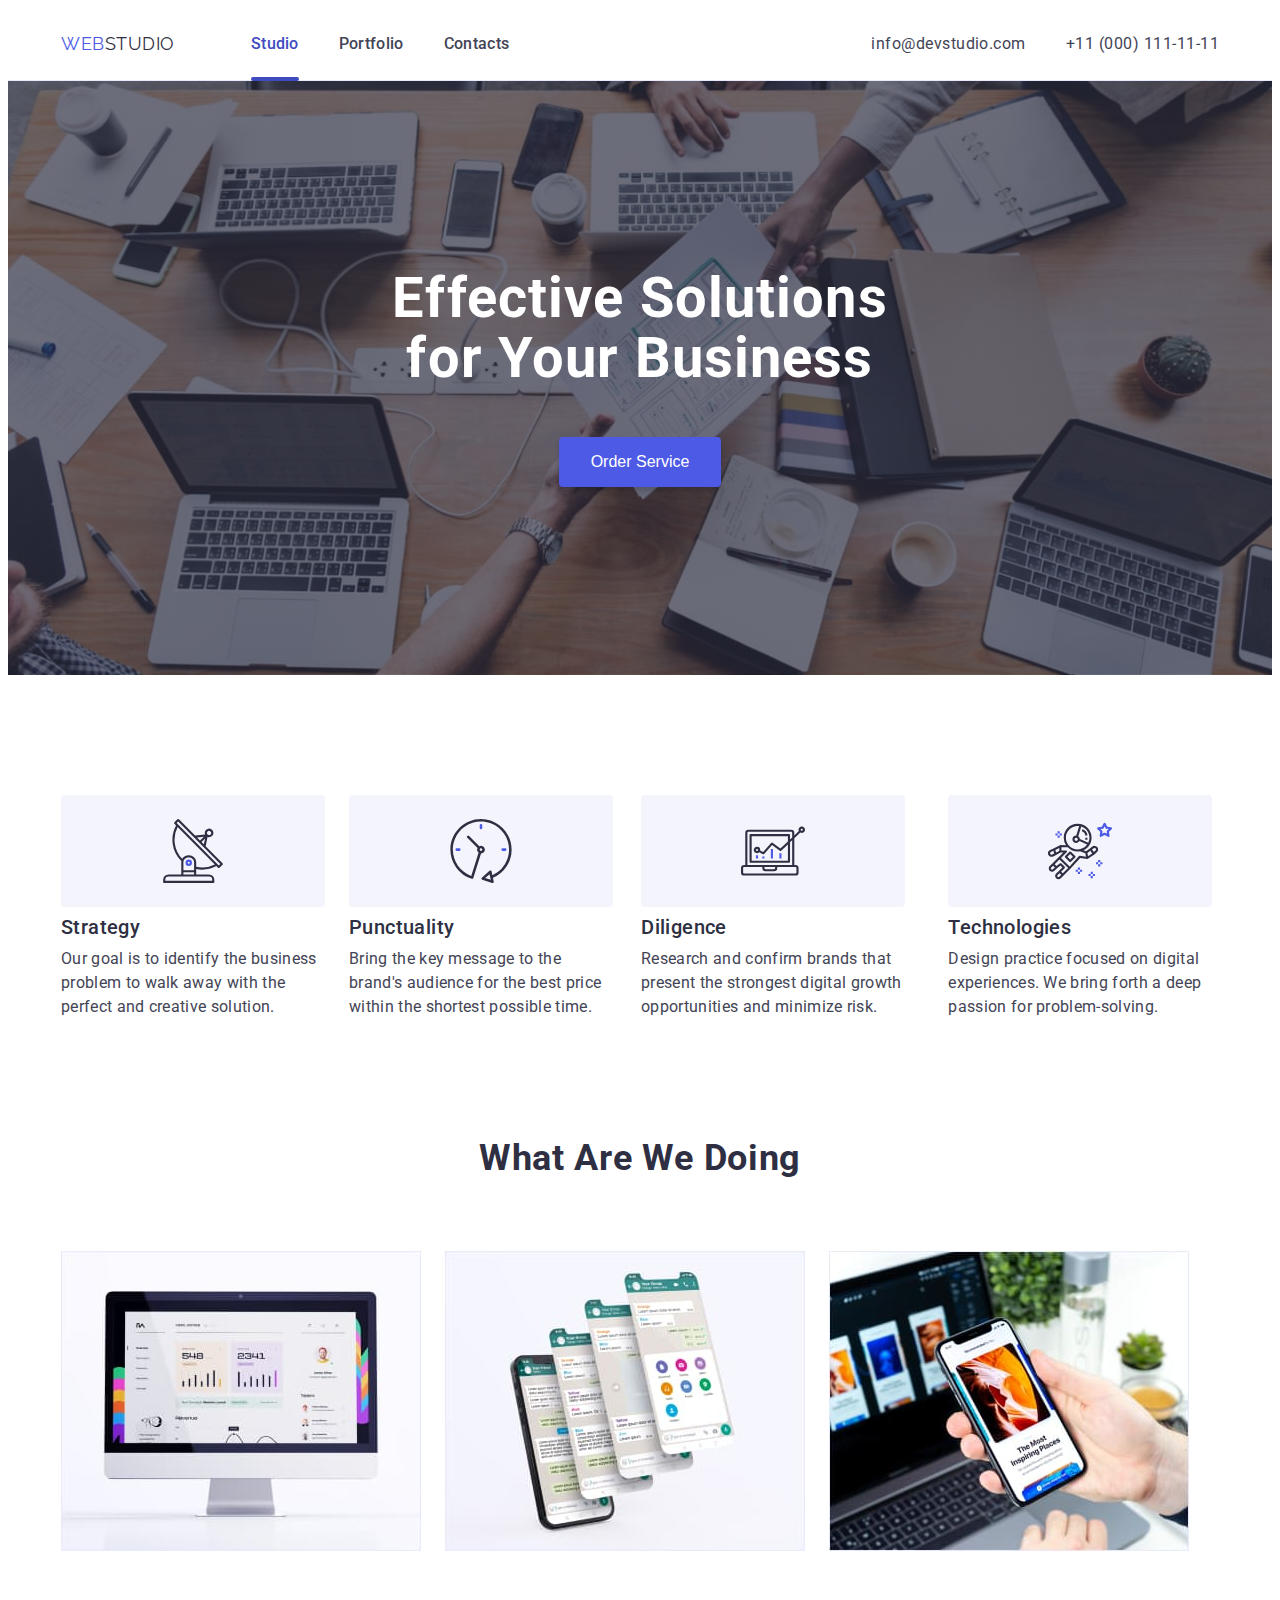
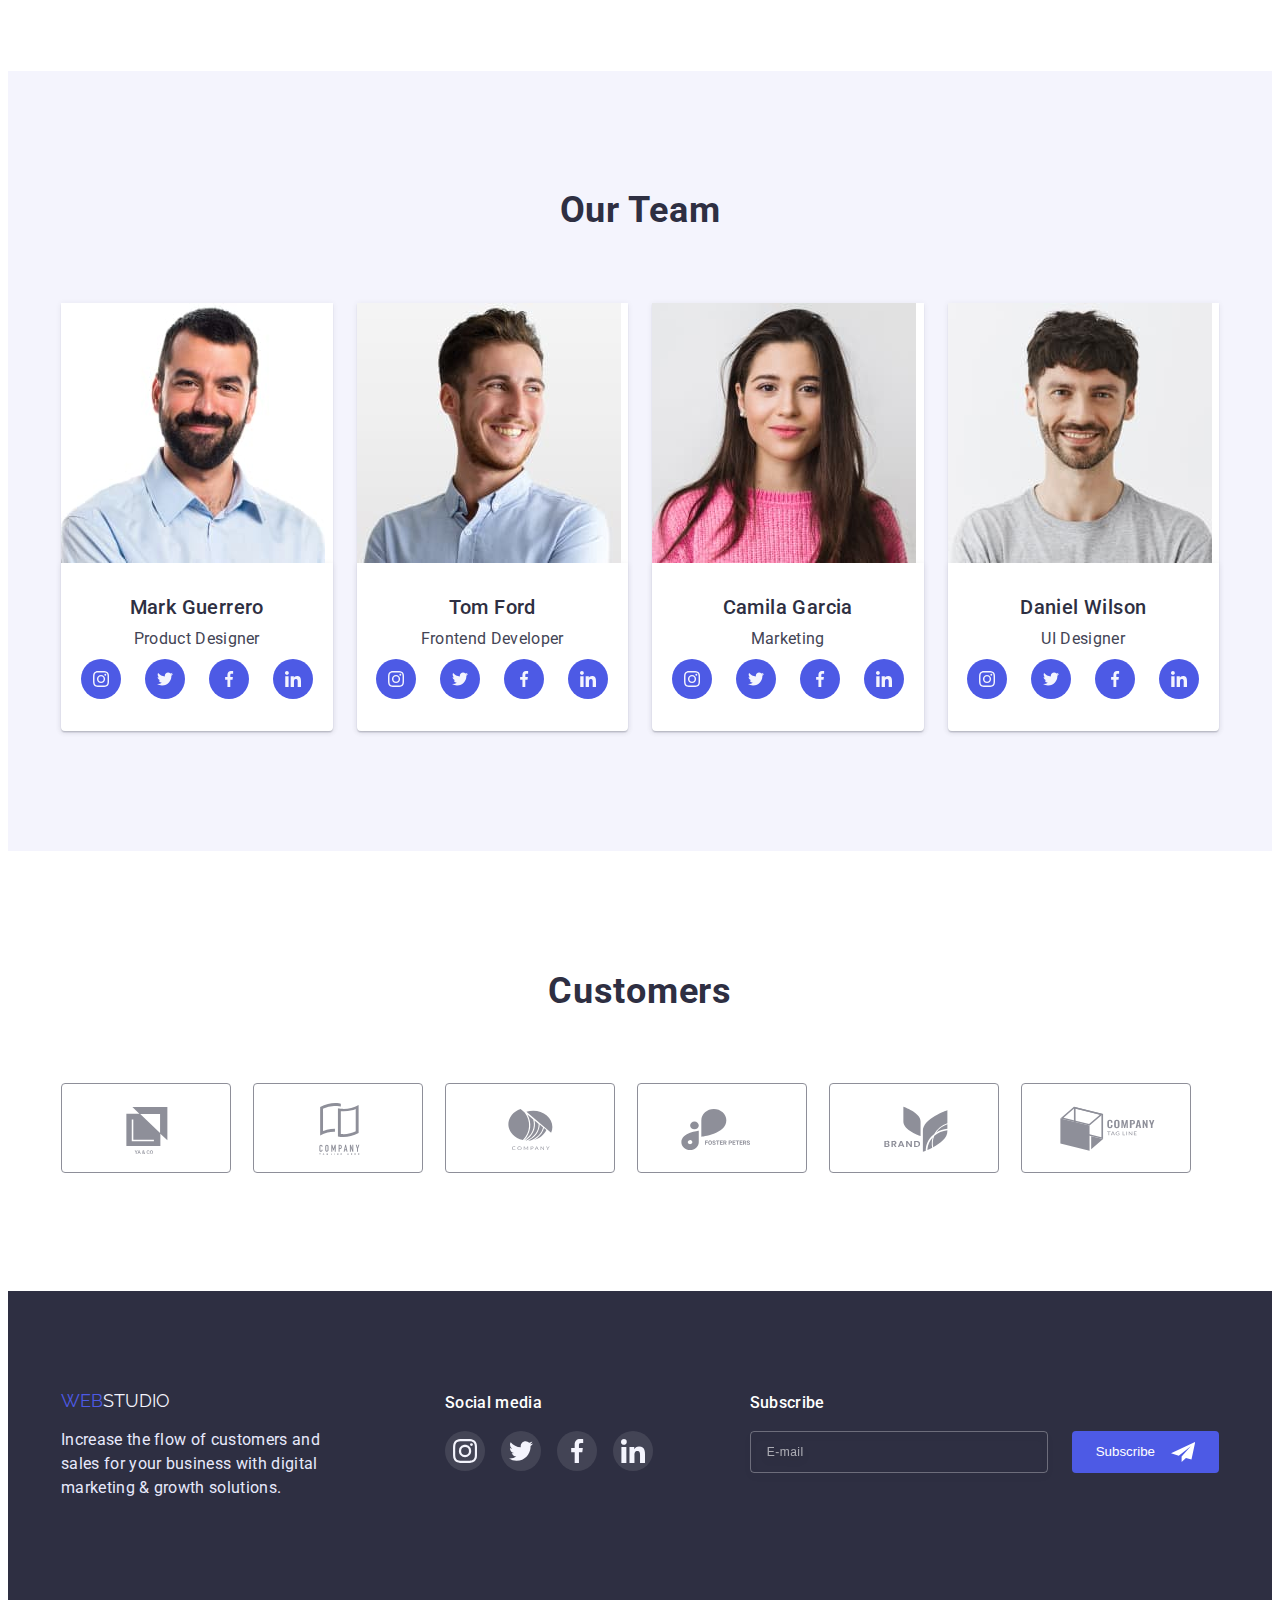
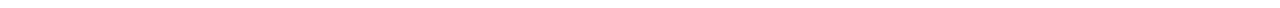
==== commit 8dea405c: "error correction" ====
--- a/index.html
+++ b/index.html
@@ -432,22 +432,21 @@
         </div>
         <div class="footer-e-mail-input">
           <p class="footer-e-mail-link">Subscribe</p>
-          <div class="footer-subscribe">
-            <form>
-              <input
-                class="footer-input"
-                type="text"
-                name="E-mail"
-                placeholder="E-mail"
-              />
-            </form>
+
+          <form class="footer-subscribe">
+            <input
+              class="footer-input"
+              type="text"
+              name="E-mail"
+              placeholder="E-mail"
+            />
             <button class="footer-submit-btn" type="submit">
               Subscribe
               <svg class="footer-e-mail-icons" Width="24" height="24">
                 <use href="./images/icons.svg#icon-icon-send"></use>
               </svg>
             </button>
-          </div>
+          </form>
         </div>
       </div>
     </footer>
@@ -520,7 +519,7 @@
               class="input-checkbox visually-hidden"
             />
             <label for="accept" class="checkbox-text"
-              >I accept the terms and conditions of the
+              >I accept the terms and conditions of the&nbsp;
               <a href="" class="modal-privacy-policy">Privacy Policy</a></label
             >
           </div>
--- a/css/styles.css
+++ b/css/styles.css
@@ -592,7 +592,6 @@
     letter-spacing: 0.02em;
     color: var(--body-background-color);
     margin-bottom: 16px;
-    display: flex;
 }
 
 .footer-subscribe {
@@ -603,16 +602,15 @@
 .footer-e-mail-input {
     display: block;
     flex-direction: column;
-    width: 453px;
-    height: 80px;
-    margin-left: 80px;
+    margin-left: auto;
 }
 
 
 
 .footer-input {
     width: 264px;
-    padding: 8px 16px;
+    height: 40px;
+    padding: 0 16px;
     background-color: transparent;
     color: #FFFFFF;
     outline: none;
@@ -638,12 +636,12 @@
 
 .footer-submit-btn {
     display: flex;
-    flex-direction: row;
     justify-content: center;
     align-items: center;
     padding: 8px 24px;
     gap: 16px;
     border-radius: 4px;
+    cursor: pointer;
     border: none;
     color: var(--body-background-color);
     background-color: var(--akcent-btn-color);
@@ -814,6 +812,7 @@
     left: 50%;
     top: 50%;
     padding: 24px;
+    padding-top: 72px;
     background-color: #FCFCFC;
     box-shadow: 0px 1px 1px rgba(0, 0, 0, 0.14),
     0px 1px 3px rgba(0, 0, 0, 0.12),
@@ -857,7 +856,6 @@
     text-align: center;
     letter-spacing: 0.02em;
     color: var(--main-title-color);
-    margin-top: 48px;
     margin-bottom: 16px;
 }
 
@@ -892,7 +890,7 @@
 
 
 .modal-field {
-    margin-bottom: 8px;
+    margin-bottom: 16px;
 }
 
 .inpyt-wrap {
@@ -911,6 +909,7 @@
     width: 100%;
     height: 138px;
     padding: 8px 16px;
+    display: block;
     outline: transparent;
     resize: none;
     border: 1px solid rgba(33, 33, 33, 0.2);
@@ -942,11 +941,12 @@
 
 .checkbox-text {
     display: flex;
-    font-weight: 400;
+    align-items: center;
     font-size: 12px;
     line-height: 1.33;
     letter-spacing: 0.04em;
     color: #757575;
+
     
 }
 
@@ -957,15 +957,16 @@
     border: 1.25px solid #2E2F42;
     border-radius: 2px;
     margin-right: 8px;
+    transition: background-color var(--hover-transition);
 }
 
 .input-checkbox:checked + .checkbox-text::before{
     background-color: var(--active-btn-color);
-    border: none;
+    border: transparent;
     background-image: url(../images/Vector.svg);
     background-repeat: no-repeat;
     background-position: center;
-    transition: var(--hover-transition);
+    
 }
 
 .input-checkbox:focus + .checkbox-text::before {
@@ -988,7 +989,7 @@
 }
 
 .modal-send-btn {
-    width: 169px;
+    min-width: 169px;
     height: 56px;
     background: #4D5AE5;
     box-shadow: 0px 4px 4px rgba(0, 0, 0, 0.15);
@@ -998,6 +999,7 @@
     letter-spacing: 0.04em;
     color: #FFFFFF;
     margin-top: 24px;
+    cursor: pointer;
     margin-left: auto;
     margin-right: auto;
     border: none;
